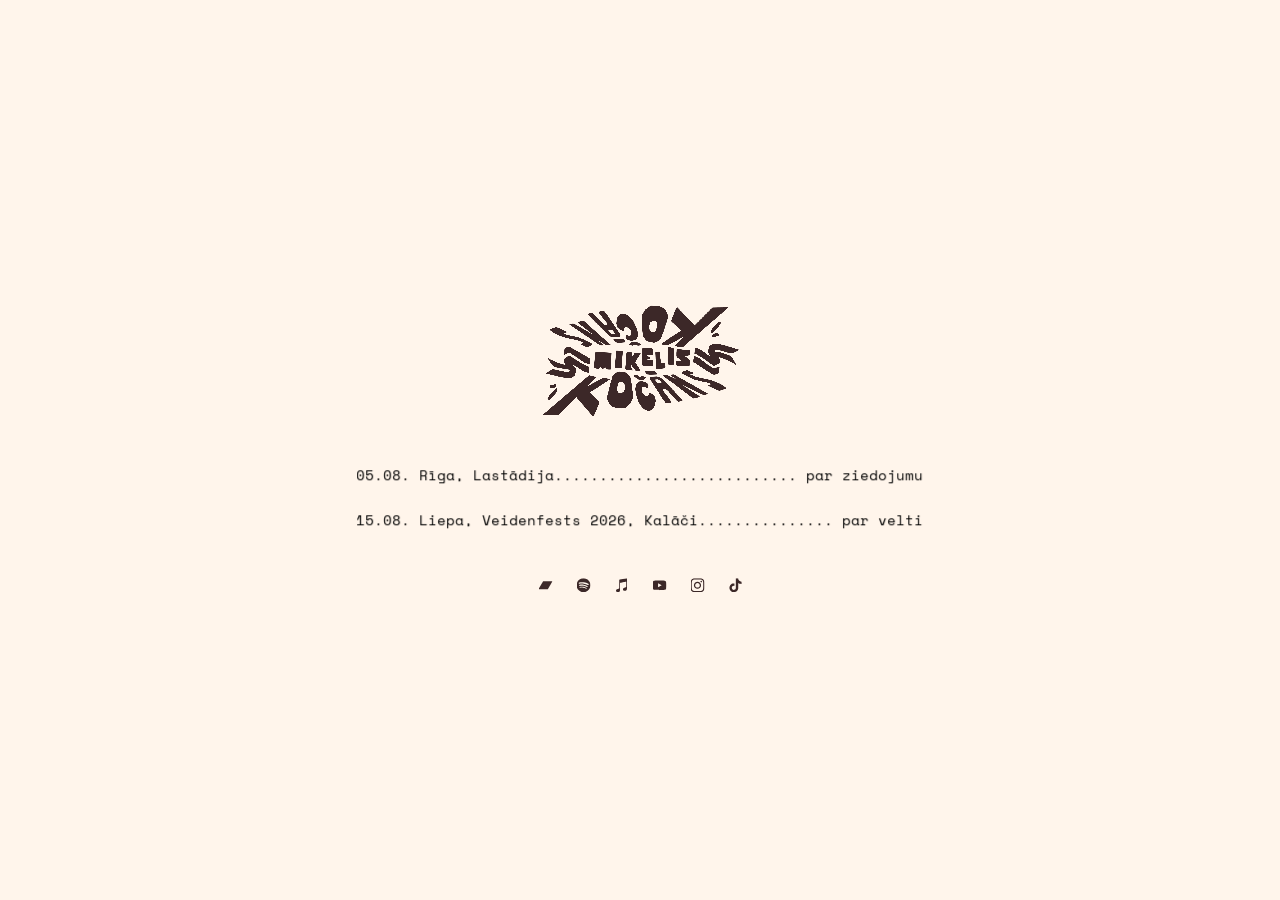
==== index.html @ 5e4b5418 "concert update" ====
<!DOCTYPE html>
<html lang="en">
<head>
    <meta charset="UTF-8">
    <meta name="viewport" content="width=device-width, initial-scale=1.0">
    <title>Kočāns Miķelis</title>
    <link rel="icon" type="image/x-icon" href="textures/kocans_light.ico">
    <link rel="icon" type="image/x-icon" href="textures/kocans_light.ico" media="(prefers-color-scheme: light)">
    <link rel="icon" type="image/x-icon" href="textures/kocans_dark.ico" media="(prefers-color-scheme: dark)">
    <script>
        const allowMainPage = new URLSearchParams(window.location.search).get('home') === '1';
        if (allowMainPage) {
            history.replaceState(null, '', window.location.pathname + window.location.hash);
        }
        if (!allowMainPage && window.location.hostname === 'portfolio.kocan.am' && (window.location.pathname === '/' || window.location.pathname === '/index.html')) {
            window.location.replace('/portfolio.html');
        }
    </script>
    <link rel="preconnect" href="https://fonts.googleapis.com">
    <link rel="preconnect" href="https://fonts.gstatic.com" crossorigin>
    <link href="https://fonts.googleapis.com/css2?family=Space+Mono:ital@1&display=swap" rel="stylesheet">
        <link rel="stylesheet" href="style.css">
</head>
<body>
    <div id="list">
        <a href="portfolio.html" aria-label="Open portfolio" title="uz dizaina portfolio">
            <img id="list-logo" src="textures/wall-art-title.webp" alt="Kocans logo" draggable="false">
        </a>
        <a class="list-line" data-alt="05.08. Rīga............ Lastādija">05.08. Rīga, Lastādija........................... par ziedojumu</a>
        <a class="list-line" data-alt="15.08. Liepa.... Veidenfests 2026">15.08. Liepa, Veidenfests 2026, Kalāči............... par velti</a>
        <div id="social-links">
            <a class="social-link" href="https://kocans.bandcamp.com/" aria-label="Bandcamp">
                <img src="textures/bandcamp.svg" alt="Bandcamp" draggable="false">
            </a>
            <a class="social-link" href="https://open.spotify.com/artist/3iikatk6TEi5SvlRjwpf7l?si=S2daZXyTS-GeTQkn2-Uy4g" aria-label="Spotify">
                <img src="textures/spotify.svg" alt="Spotify" draggable="false">
            </a>
            <a class="social-link" href="https://music.apple.com/us/artist/ko%C4%8D%C4%81ns-mi%C4%B7elis/1704089359" aria-label="Apple Music">
                <img src="textures/apple_music.svg" alt="Apple Music" draggable="false">
            </a>
            <a class="social-link" href="https://www.youtube.com/@ezissoniks" aria-label="YouTube">
                <img src="textures/youtube.svg" alt="YouTube" draggable="false">
            </a>
            <a class="social-link" href="https://www.instagram.com/ezissoniks/" aria-label="Instagram">
                <img src="textures/instagram.svg" alt="Instagram" draggable="false">
            </a>
            <a class="social-link" href="https://www.tiktok.com/@ezissoniks" aria-label="TikTok">
                <img src="textures/tiktok.svg" alt="TikTok" draggable="false">
            </a>
        </div>
    </div>
    <script>
        (() => {
            const FADE_MS = 450;
            const portfolioLink = document.querySelector('a[aria-label="Open portfolio"]');

            requestAnimationFrame(() => document.body.classList.add('loaded'));

            if (!portfolioLink) return;

            portfolioLink.addEventListener('click', event => {
                if (event.defaultPrevented || event.button !== 0) return;
                if (event.metaKey || event.ctrlKey || event.shiftKey || event.altKey) return;

                event.preventDefault();
                const targetHref = portfolioLink.getAttribute('href');
                if (!targetHref) return;

                document.body.classList.remove('loaded');
                setTimeout(() => {
                    window.location.href = targetHref;
                }, FADE_MS);
            });
        })();
    </script>
</body>
</html>
---- style.css ----
* {
    margin: 0;
    padding: 0;
    box-sizing: border-box;
}

:root {
    --primary-color: #3C2828;
    --bg-color: #FFF5EB;
    --bg-transition: 0.45s ease-in-out;
    --ui-scale-transition: 0.2s ease;
    --font-family: 'Space Mono', 'Courier New', monospace;
}

body {
    width: 100vw;
    height: 100vh;
    background: var(--bg-color);
    overflow: hidden;
    overscroll-behavior: none;
    touch-action: none;
    font-family: var(--font-family);
    position: relative;
    opacity: 0;
    transition: opacity 0.8s ease, background-color var(--bg-transition);
    cursor: url("data:image/svg+xml,%3Csvg xmlns='http://www.w3.org/2000/svg' width='3' height='3'%3E%3Ccircle cx='1.5' cy='1.5' r='1.5' fill='%233C2828'/%3E%3C/svg%3E") 0 0, auto;
}

body.loaded {
    opacity: 1;
}

body::before {
    content: '';
    position: fixed;
    inset: 0;
    pointer-events: none;
    z-index: 10;
    transition: .5s ease, border-color var(--bg-transition), border-width var(--ui-scale-transition);
    border: 100px solid var(--bg-color);
}

canvas {
    display: block;
    width: 100%;
    height: 100%;
    touch-action: none;
    image-rendering: crisp-edges;
    image-rendering: pixelated;
}

#lang-toggle {
    position: fixed;
    top: 40px;
    left: 40px;
    z-index: 15;
    padding: 8px 10px;
    border: none;
    background: var(--bg-color);
    color: var(--primary-color);
    font: italic 14px var(--font-family);
    opacity: 0;
    pointer-events: none;
    cursor: inherit;
    font-weight: 700;
    transition: opacity 0.3s ease, transform 0.4s ease, top var(--ui-scale-transition), left var(--ui-scale-transition), padding var(--ui-scale-transition), font-size var(--ui-scale-transition);
}

#lang-toggle:hover {
    transform: translateY(-5px);
    cursor: url("data:image/svg+xml,%3Csvg xmlns='http://www.w3.org/2000/svg' width='6' height='6'%3E%3Ccircle cx='3' cy='3' r='3' fill='%233C2828'/%3E%3C/svg%3E") 3 3, pointer;
}

#lang-toggle.visible {
    opacity: 1;
    pointer-events: auto;
}

#hud {
    color: var(--primary-color);
    font-size: 14px;
    font-style: italic;
    font-family: var(--font-family);
}

#hud {
    background: var(--bg-color);
    position: fixed;
    top: 0;
    left: 0;
    width: 100%;
    max-width: calc(100vw - 40px);
    margin: 10px 20px 20px;
    padding: 20px;
    white-space: pre-wrap;
    text-align: left;
    z-index: 11;
    opacity: 1;
    transition: width var(--ui-scale-transition), max-width var(--ui-scale-transition), margin var(--ui-scale-transition), padding var(--ui-scale-transition), font-size var(--ui-scale-transition);
}

#hud[data-mode="artwork"] {
    background: transparent;
    width: 100%;
    max-width: none;
    margin: 0;
    padding: 40px;
    transition: padding var(--ui-scale-transition);
}

#hud[data-mode="artwork"] .hud-name {
    display: block;
    max-width: min(90vw, 20ch);
    font-size: 100px;
    line-height: 0.9;
    font-weight: 700;
    text-transform: lowercase;
    transition: max-width var(--ui-scale-transition), font-size var(--ui-scale-transition);
}

#hud[data-mode="artwork"] .hud-description {
    position: fixed;
    right: 40px;
    bottom: 40px;
    max-width: min(50vw, 560px);
    line-height: 1.4;
    text-align: right;
    transition: right var(--ui-scale-transition), bottom var(--ui-scale-transition), max-width var(--ui-scale-transition), font-size var(--ui-scale-transition);
}

#hud .hud-window {
    position: fixed;
    top: 50%;
    left: 50%;
    transform: translate(-50%, -50%);
    width: min(820px, calc(100vw - 80px));
    max-height: calc(100vh - 120px);
    overflow: auto;
    padding: 28px;
    background: var(--bg-color);
    pointer-events: none;
    opacity: 1;
    transition: opacity 0.22s ease, width var(--ui-scale-transition), max-height var(--ui-scale-transition), padding var(--ui-scale-transition);
}

#hud .hud-window.is-closing {
    opacity: 0;
}

#hud .hud-window-text {
    font-size: 14px;
    line-height: 1.5;
    font-style: normal;
    white-space: pre-wrap;
    transition: font-size var(--ui-scale-transition);
}

#hud .hud-window-name {
    display: block;
    max-width: 100%;
    font-size: min(100px, 22vw);
    line-height: 0.9;
    font-weight: 700;
    font-style: italic;
    margin-bottom: 10px;
}

#hud.hidden {
    opacity: 0;
    transition: opacity 0.4s ease-in;
}

@keyframes hudBob {
    0%, 100% { transform: translateY(0); }
    50% { transform: translateY(6px); }
}

@keyframes hudFadeIn {
    from { opacity: 0; }
    to { opacity: 1; }
}

#hud[data-hint="1"]:not([data-details="1"]) {
    animation: hudFadeIn 0.4s ease-out forwards, hudBob 0.7s ease-in-out infinite;
    width: fit-content;
    max-width: fit-content;
    top: auto;
    bottom: 20px;
    transition: opacity 0.4s ease-out;
}

#hud[data-hint="1"]:not([data-details="1"]).hidden {
    opacity: 0;
    animation: hudBob 0.7s ease-in-out infinite;
}


/* Mobile responsive */
@media (max-width: 600px) {
    body::before {
        border: 50px solid var(--bg-color);
    }

    #lang-toggle {
        top: 20px;
        left: 20px;
    }

    #hud[data-mode="artwork"] {
        padding: 20px;
    }

    #hud[data-mode="artwork"] .hud-name {
        font-size: 56px;
        max-width: calc(100vw - 40px);
    }

    #hud[data-mode="artwork"] .hud-description {
        right: 20px;
        bottom: 20px;
        max-width: calc(100vw - 40px);
        font-size: 14px;
    }

    #hud .hud-window {
        width: calc(100vw - 24px);
        max-height: calc(100vh - 24px);
        padding: 20px;
    }

    #hud .hud-window-text {
        font-size: 14px;
    }

    #list {
        top: 50%;
        transform: translate(-50%, -50%) scale(1.05);
        transform-origin: center;
        max-height: calc(100vh - 40px);
        overflow-y: auto;
        scrollbar-width: none;
    }

    #list::-webkit-scrollbar {
        display: none;
    }

    #list .list-line[data-alt] {
        font-size: 0;
    }

    #list .list-line[data-alt]::before {
        content: attr(data-alt);
        font-size: 14px;
    }

    #list a.list-line[href]:hover::before {
        text-decoration: underline;
    }
}

/* List styles */

#list {
    position: fixed;
    top: 50%;
    left: 50%;
    transform: translate(-50%, -50%);
    display: flex;
    flex-direction: column;
    align-items: center;
    max-width: calc(100vw - 40px);
    padding: 20px;
    z-index: 11;
    font-size: 14px;
    transition: top var(--ui-scale-transition), max-width var(--ui-scale-transition), max-height var(--ui-scale-transition), padding var(--ui-scale-transition), font-size var(--ui-scale-transition);
}

#list-logo {
    width: 200px;
    height: auto;
    margin-bottom: 16px;
    image-rendering: pixelated;
    -webkit-user-drag: none;
    user-select: none;
    transition: width var(--ui-scale-transition), margin-bottom var(--ui-scale-transition);
}

#game-logo {
    position: fixed;
    bottom: 40px;
    right: 40px;
    width: 170px;
    height: auto;
    image-rendering: pixelated;
    -webkit-user-drag: none;
    user-select: none;
    pointer-events: none;
    opacity: 0;
    transition: opacity 0.5s ease, transform 0.4s ease, right var(--ui-scale-transition), bottom var(--ui-scale-transition), width var(--ui-scale-transition);
    z-index: 14;
}

#game-logo.visible {
    opacity: 1;
    pointer-events: auto;
}

#list a[aria-label="Open portfolio"] {
    display: inline-block;
    transition: transform 0.4s ease;
}

#list a[aria-label="Open portfolio"]:hover,
#game-logo:hover {
    transform: translateY(-5px);
    cursor: url("data:image/svg+xml,%3Csvg xmlns='http://www.w3.org/2000/svg' width='6' height='6'%3E%3Ccircle cx='3' cy='3' r='3' fill='%233C2828'/%3E%3C/svg%3E") 3 3, pointer;
}

#intro-text-window {
    position: fixed;
    inset: 0;
    z-index: 9;
    display: flex;
    align-items: center;
    justify-content: center;
    text-align: center;
    pointer-events: none;
    background: var(--bg-color);
    opacity: 0;
    visibility: hidden;
    transition: opacity 0.45s ease;
}

#intro-text-window.active {
    visibility: visible;
}

#intro-text-window.active.is-visible {
    opacity: 1;
}

#intro-text-window-label {
    color: var(--primary-color);
    font-family: var(--font-family);
    font-size: 192px;
    font-weight: 700;
    line-height: 0.9;
    max-width: calc(100vw - 240px);
    white-space: pre-wrap;
    opacity: 0;
}

#intro-text-window-label.is-animating {
    animation: introTextWindowFade 5s ease-in-out both;
}

@keyframes introTextWindowFade {
    0% { opacity: 0; }
    15% { opacity: 1; }
    85% { opacity: 1; }
    100% { opacity: 0; }
}

#idle-arrows {
    position: fixed;
    inset: 0;
    pointer-events: none;
    z-index: 13;
    display: none;
}

#idle-arrows.intro-sync-fade {
    animation: idleArrowsIntroFade 5s ease-in-out both;
}

@media (pointer: coarse) and (hover: none) {
    #idle-arrows {
        display: block;
    }
}

#idle-arrows .idle-arrow {
    position: fixed;
    display: flex;
    align-items: center;
    justify-content: center;
    color: var(--primary-color);
    font-family: var(--font-family);
    font-size: 100px;
    font-weight: 700;
    line-height: 1;
    width: 1em;
    height: 1em;
    transform-origin: center;
    opacity: 0;
    transition: opacity 0.22s ease;
}

#idle-arrows.visible .idle-arrow {
    opacity: 1;
}

#idle-arrows .idle-arrow.top {
    top: 10px;
    left: 50%;
    transform: translateX(-50%);
    animation: idleArrowTop 1s ease-in-out infinite;
}

#idle-arrows .idle-arrow.right {
    top: 50%;
    right: 10px;
    transform: translateY(-50%) rotate(90deg);
    animation: idleArrowRight 1s ease-in-out infinite;
}

#idle-arrows .idle-arrow.bottom {
    bottom: 10px;
    left: 50%;
    transform: translateX(-50%) rotate(180deg);
    animation: idleArrowBottom 1s ease-in-out infinite;
}

#idle-arrows .idle-arrow.left {
    top: 50%;
    left: 10px;
    transform: translateY(-50%) rotate(-90deg);
    animation: idleArrowLeft 1s ease-in-out infinite;
}

#click-prompt {
    position: fixed;
    inset: 0;
    pointer-events: none;
    z-index: 13;
    opacity: 0;
    transition: opacity 0.35s ease;
}

#click-prompt .click-arrow {
    position: fixed;
    display: flex;
    align-items: center;
    justify-content: center;
    color: var(--primary-color);
    font-family: var(--font-family);
    font-size: 100px;
    font-weight: 700;
    line-height: 1;
    width: 1em;
    height: 1em;
    transform-origin: center;
    opacity: 0;
    transition: opacity 0.22s ease;
}

#click-prompt.visible .click-arrow {
    opacity: 1;
}

#click-prompt.visible {
    opacity: 1;
}

#click-prompt .click-arrow.top {
    top: 10px;
    left: 50%;
    transform: translateX(-50%) rotate(180deg);
    animation: clickArrowTop 1s ease-in-out infinite;
}

#click-prompt .click-arrow.right {
    top: 50%;
    right: 10px;
    transform: translateY(-50%) rotate(-90deg);
    animation: clickArrowRight 1s ease-in-out infinite;
}

#click-prompt .click-arrow.bottom {
    bottom: 10px;
    left: 50%;
    transform: translateX(-50%);
    animation: clickArrowBottom 1s ease-in-out infinite;
}

#click-prompt .click-arrow.left {
    top: 50%;
    left: 10px;
    transform: translateY(-50%) rotate(90deg);
    animation: clickArrowLeft 1s ease-in-out infinite;
}

@keyframes clickArrowTop {
    0%, 100% { transform: translateX(-50%) rotate(180deg) translateY(0); }
    50% { transform: translateX(-50%) rotate(180deg) translateY(10px); }
}

@keyframes clickArrowRight {
    0%, 100% { transform: translateY(-50%) rotate(-90deg) translateY(0); }
    50% { transform: translateY(-50%) rotate(-90deg) translateY(10px); }
}

@keyframes clickArrowBottom {
    0%, 100% { transform: translateX(-50%) translateY(0); }
    50% { transform: translateX(-50%) translateY(-10px); }
}

@keyframes clickArrowLeft {
    0%, 100% { transform: translateY(-50%) rotate(90deg) translateY(0); }
    50% { transform: translateY(-50%) rotate(90deg) translateY(10px); }
}

@keyframes idleArrowTop {
    0%, 100% { transform: translateX(-50%) translateY(0); }
    50% { transform: translateX(-50%) translateY(-10px); }
}

@keyframes idleArrowRight {
    0%, 100% { transform: translateY(-50%) rotate(90deg) translateY(0); }
    50% { transform: translateY(-50%) rotate(90deg) translateY(-10px); }
}

@keyframes idleArrowBottom {
    0%, 100% { transform: translateX(-50%) rotate(180deg) translateY(0); }
    50% { transform: translateX(-50%) rotate(180deg) translateY(-10px); }
}

@keyframes idleArrowLeft {
    0%, 100% { transform: translateY(-50%) rotate(-90deg) translateY(0); }
    50% { transform: translateY(-50%) rotate(-90deg) translateY(-10px); }
}

@keyframes idleArrowsIntroFade {
    0% { opacity: 0; }
    15% { opacity: 1; }
    85% { opacity: 1; }
    100% { opacity: 0; }
}

#list .list-line {
    display: block;
    align-self: stretch;
    margin-top: 24px;
    white-space: nowrap;
    transform: translateY(0);
    transition: transform 0.4s ease, margin-top var(--ui-scale-transition);
    will-change: transform;
    cursor: inherit;
    color: inherit;
    text-decoration: none;
}

#list a.list-line:not([href]) {
    cursor: inherit;
}

#list a.list-line[href] {
    cursor: url("data:image/svg+xml,%3Csvg xmlns='http://www.w3.org/2000/svg' width='6' height='6'%3E%3Ccircle cx='3' cy='3' r='3' fill='%233C2828'/%3E%3C/svg%3E") 3 3, pointer;
}

#list a.list-line[href]:hover {
    transform: translateY(-5px);
    text-decoration: underline;
}

#social-links {
    display: flex;
    flex-wrap: wrap;
    justify-content: center;
    gap: 12px 18px;
    margin-top: 40px;
    transition: gap var(--ui-scale-transition), margin-top var(--ui-scale-transition);
}

.social-link {
    display: inline-flex;
    align-items: center;
    justify-content: center;
    min-width: 20px;
    min-height: 30px;
    color: var(--primary-color);
    text-decoration: none;
    transition: transform 0.4s ease, min-width var(--ui-scale-transition), min-height var(--ui-scale-transition);
}

.social-link img {
    width: 14px;
    height: 14px;
    display: block;
    transition: width var(--ui-scale-transition), height var(--ui-scale-transition);
}

.social-link:hover {
    transform: translateY(-5px);
    cursor: url("data:image/svg+xml,%3Csvg xmlns='http://www.w3.org/2000/svg' width='6' height='6'%3E%3Ccircle cx='3' cy='3' r='3' fill='%233C2828'/%3E%3C/svg%3E") 3 3, pointer;
}

@media (max-width: 980px) and (orientation: portrait) {
    #click-prompt .click-arrow {
        font-size: 60px;
    }

    #intro-text-window-label {
        font-size: clamp(44px, 12vw, 96px);
        max-width: calc(100vw - 96px);
        line-height: 0.95;
    }

    #idle-arrows .idle-arrow {
        font-size: 60px;
    }

    body::before {
        border: 30px solid var(--bg-color);
    }

    #lang-toggle {
        top: 12px;
        left: 12px;
        padding: 5px 6px;
        font-size: 9px;
    }

    #hud {
        font-size: 10px;
        max-width: calc(100vw - 24px);
        margin: 6px 12px 12px;
        padding: 12px;
    }

    #hud[data-mode="artwork"] {
        padding: 12px;
    }

    #hud[data-mode="artwork"] .hud-name {
        font-size: 40px;
        max-width: calc(100vw - 24px);
    }

    #hud[data-mode="artwork"] .hud-description {
        right: 12px;
        bottom: 12px;
        max-width: calc(100vw - 24px);
        font-size: 10px;
    }

    #hud .hud-window {
        width: calc((100vw - 14px) * 0.7);
        max-height: calc(100vh - 14px);
        padding: 12px;
    }

    #hud .hud-window-text {
        font-size: 10px;
    }

    #hud .hud-window-name {
        font-size: min(38px, 20vw);
        margin-bottom: 6px;
    }

    #list {
        top: 50%;
        transform: translate(-50%, -50%) scale(1.05);
        transform-origin: center;
        max-width: calc(100vw - 24px);
        max-height: calc(100vh - 24px);
        padding: 12px;
        font-size: 10px;
    }

    #list .list-line[data-alt]::before {
        font-size: 10px;
    }

    #list-logo {
        width: 120px;
        margin-bottom: 10px;
    }

    #list .list-line {
        margin-top: 14px;
    }

    #game-logo {
        right: 24px;
        bottom: 24px;
        width: 102px;
    }

    #social-links {
        gap: 7px 11px;
        margin-top: 24px;
    }

    .social-link {
        min-width: 12px;
        min-height: 18px;
    }

    .social-link img {
        width: 8px;
        height: 8px;
    }
}

@media (orientation: landscape) and (pointer: coarse) and (max-height: 600px) {
    #click-prompt .click-arrow {
        font-size: 60px;
    }

    #intro-text-window-label {
        font-size: clamp(38px, 7vw, 84px);
        max-width: calc(100vw - 140px);
        line-height: 0.95;
    }

    #idle-arrows .idle-arrow {
        font-size: 60px;
    }

    body::before {
        border: 30px solid var(--bg-color);
    }

    #lang-toggle {
        top: 12px;
        left: 12px;
        padding: 5px 6px;
        font-size: 9px;
    }

    #hud {
        font-size: 10px;
        max-width: calc(100vw - 24px);
        margin: 6px 12px 12px;
        padding: 12px;
    }

    #hud[data-mode="artwork"] {
        padding: 12px;
    }

    #hud[data-mode="artwork"] .hud-name {
        font-size: 40px;
        max-width: min(75vw, 20ch);
    }

    #hud[data-mode="artwork"] .hud-description {
        right: 12px;
        bottom: 12px;
        max-width: min(45vw, 336px);
        font-size: 10px;
    }

    #hud .hud-window {
        width: min(492px, calc(100vw - 14px));
        max-height: calc(100vh - 14px);
        padding: 12px;
    }

    #hud .hud-window-text {
        font-size: 9px;
    }

    #hud .hud-window-name {
        font-size: min(38px, 16vw);
        margin-bottom: 6px;
    }

    #game-logo {
        right: 24px;
        bottom: 24px;
        width: 102px;
    }

    #social-links {
        gap: 7px 11px;
        margin-top: 24px;
    }

    .social-link {
        min-width: 12px;
        min-height: 18px;
    }

    .social-link img {
        width: 8px;
        height: 8px;
    }
}
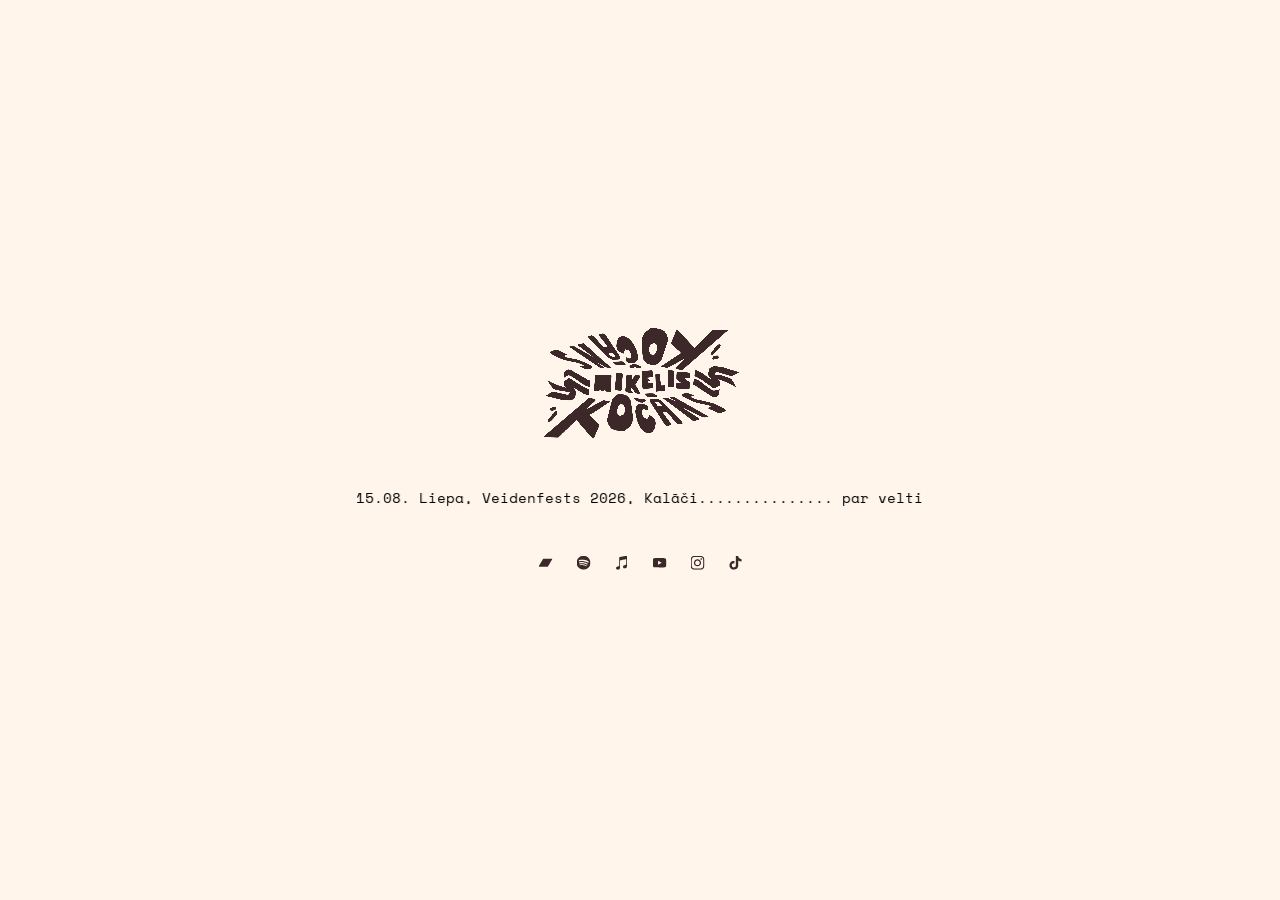
==== commit 3f50d4d7: "portfolio update" ====
--- a/index.html
+++ b/index.html
@@ -26,7 +26,6 @@
         <a href="portfolio.html" aria-label="Open portfolio" title="uz dizaina portfolio">
             <img id="list-logo" src="textures/wall-art-title.webp" alt="Kocans logo" draggable="false">
         </a>
-        <a class="list-line" data-alt="05.08. Rīga............ Lastādija">05.08. Rīga, Lastādija........................... par ziedojumu</a>
         <a class="list-line" data-alt="15.08. Liepa.... Veidenfests 2026">15.08. Liepa, Veidenfests 2026, Kalāči............... par velti</a>
         <div id="social-links">
             <a class="social-link" href="https://kocans.bandcamp.com/" aria-label="Bandcamp">
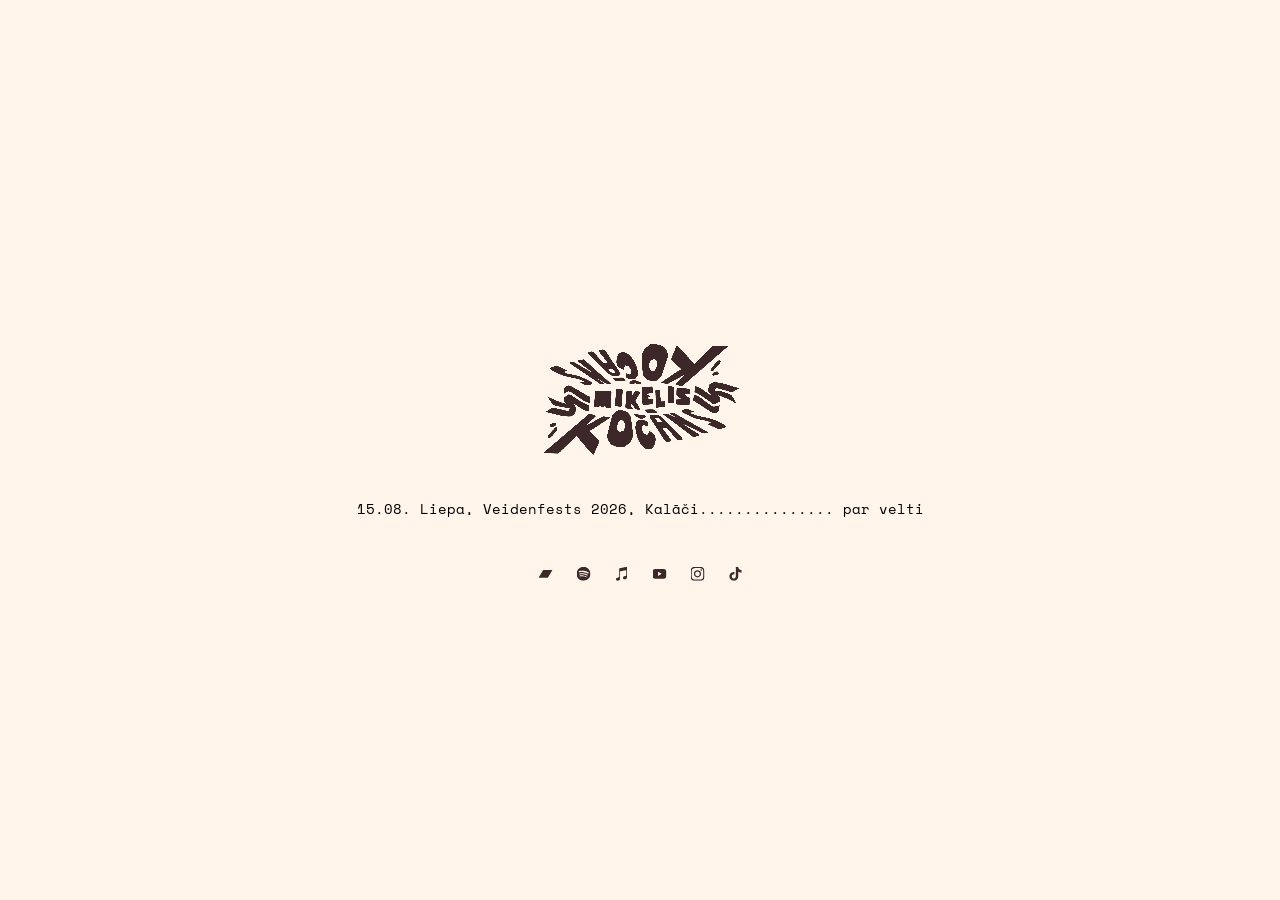
==== commit 5ed87b8d: "portfolio revisions" ====
--- a/index.html
+++ b/index.html
@@ -23,7 +23,8 @@
 </head>
 <body>
     <div id="list">
-        <a href="portfolio.html" aria-label="Open portfolio" title="uz dizaina portfolio">
+        <a href="portfolio.html" aria-label="Open portfolio">
+            <p id="page-indicator-index" class="page-indicator">uz dizaina portfolio</p>
             <img id="list-logo" src="textures/wall-art-title.webp" alt="Kocans logo" draggable="false">
         </a>
         <a class="list-line" data-alt="15.08. Liepa.... Veidenfests 2026">15.08. Liepa, Veidenfests 2026, Kalāči............... par velti</a>
--- a/style.css
+++ b/style.css
@@ -30,6 +30,42 @@
     opacity: 1;
 }
 
+#click-cursor-label {
+    position: fixed;
+    top: 0;
+    left: 0;
+    pointer-events: none;
+    z-index: 40;
+    opacity: 0;
+    color: var(--primary-color);
+    font-family: var(--font-family);
+    font-size: 14px;
+    font-style: italic;
+    text-transform: lowercase;
+    white-space: nowrap;
+    transform: translate(calc(var(--click-label-x, -100px) + 18px), calc(var(--click-label-y, -100px) - 8px));
+    transition: opacity 0.18s ease;
+}
+
+#click-cursor-label::before {
+    content: '';
+    margin-right: 8px;
+}
+
+#click-cursor-label::after {
+    content: '';
+    margin-left: 8px;
+}
+
+body.click-hint-cursor #click-cursor-label {
+    opacity: 1;
+}
+
+@keyframes clickLabelBob {
+    0%, 100% { transform: translate(-50%, calc(-100% - 14px)) translateY(0); }
+    50% { transform: translate(-50%, calc(-100% - 14px)) translateY(-6px); }
+}
+
 body::before {
     content: '';
     position: fixed;
@@ -138,7 +174,7 @@
     overflow: auto;
     padding: 28px;
     background: var(--bg-color);
-    pointer-events: none;
+    pointer-events: auto;
     opacity: 1;
     transition: opacity 0.22s ease, width var(--ui-scale-transition), max-height var(--ui-scale-transition), padding var(--ui-scale-transition);
 }
@@ -286,10 +322,41 @@
     transition: width var(--ui-scale-transition), margin-bottom var(--ui-scale-transition);
 }
 
+.page-indicator {
+    color: var(--primary-color);
+    font-family: var(--font-family);
+    font-size: 14px;
+    font-style: italic;
+    text-transform: lowercase;
+    letter-spacing: 0.02em;
+    line-height: 1.35;
+    text-align: center;
+    opacity: 0;
+    transition: opacity 0.4s ease;
+}
+
+#page-indicator-index {
+    margin-bottom: 8px;
+}
+
+#game-logo-wrap {
+    position: fixed;
+    right: 40px;
+    bottom: 40px;
+    display: flex;
+    flex-direction: column;
+    align-items: center;
+    gap: 6px;
+    z-index: 14;
+    transition: transform 0.4s ease;
+}
+
+#page-indicator-game {
+    pointer-events: none;
+}
+
 #game-logo {
-    position: fixed;
-    bottom: 40px;
-    right: 40px;
+    position: static;
     width: 170px;
     height: auto;
     image-rendering: pixelated;
@@ -297,8 +364,7 @@
     user-select: none;
     pointer-events: none;
     opacity: 0;
-    transition: opacity 0.5s ease, transform 0.4s ease, right var(--ui-scale-transition), bottom var(--ui-scale-transition), width var(--ui-scale-transition);
-    z-index: 14;
+    transition: opacity 0.5s ease, transform 0.4s ease, width var(--ui-scale-transition);
 }
 
 #game-logo.visible {
@@ -306,15 +372,34 @@
     pointer-events: auto;
 }
 
+#page-indicator-game.visible {
+    opacity: 0;
+}
+
 #list a[aria-label="Open portfolio"] {
-    display: inline-block;
+    display: inline-flex;
+    flex-direction: column;
+    align-items: center;
+    text-decoration: none;
     transition: transform 0.4s ease;
 }
 
 #list a[aria-label="Open portfolio"]:hover,
-#game-logo:hover {
+#list a[aria-label="Open portfolio"]:focus-visible,
+#game-logo-wrap:hover,
+#game-logo-wrap:focus-within {
     transform: translateY(-5px);
     cursor: url("data:image/svg+xml,%3Csvg xmlns='http://www.w3.org/2000/svg' width='6' height='6'%3E%3Ccircle cx='3' cy='3' r='3' fill='%233C2828'/%3E%3C/svg%3E") 3 3, pointer;
+}
+
+#list a[aria-label="Open portfolio"]:hover #page-indicator-index,
+#list a[aria-label="Open portfolio"]:focus-visible #page-indicator-index {
+    opacity: 1;
+}
+
+#game-logo-wrap:hover #page-indicator-game.visible,
+#game-logo-wrap:focus-within #page-indicator-game.visible {
+    opacity: 1;
 }
 
 #intro-text-window {
@@ -340,48 +425,38 @@
     opacity: 1;
 }
 
-#intro-text-window-label {
+#intro-controls {
+    display: flex;
+    flex-direction: column;
+    align-items: center;
+    gap: 20px;
     color: var(--primary-color);
+    opacity: 0;
+}
+
+#intro-controls.is-animating {
+    animation: introTextWindowFade var(--intro-step-duration, 5s) ease-in-out both;
+}
+
+#intro-controls-hint {
     font-family: var(--font-family);
-    font-size: 192px;
-    font-weight: 700;
-    line-height: 0.9;
-    max-width: calc(100vw - 240px);
-    white-space: pre-wrap;
-    opacity: 0;
-}
-
-#intro-text-window-label.is-animating {
-    animation: introTextWindowFade 5s ease-in-out both;
-}
-
-@keyframes introTextWindowFade {
-    0% { opacity: 0; }
-    15% { opacity: 1; }
-    85% { opacity: 1; }
-    100% { opacity: 0; }
-}
-
-#idle-arrows {
-    position: fixed;
-    inset: 0;
-    pointer-events: none;
-    z-index: 13;
-    display: none;
-}
-
-#idle-arrows.intro-sync-fade {
-    animation: idleArrowsIntroFade 5s ease-in-out both;
-}
-
-@media (pointer: coarse) and (hover: none) {
-    #idle-arrows {
-        display: block;
-    }
-}
-
-#idle-arrows .idle-arrow {
-    position: fixed;
+    font-size: 14px;
+    line-height: 1.4;
+    text-align: center;
+    text-transform: lowercase;
+    max-width: calc(100vw - 160px);
+    order: 2;
+}
+
+#intro-controls-arrows {
+    position: relative;
+    width: 320px;
+    height: 240px;
+    order: 1;
+}
+
+#intro-controls .intro-control-arrow {
+    position: absolute;
     display: flex;
     align-items: center;
     justify-content: center;
@@ -393,52 +468,158 @@
     width: 1em;
     height: 1em;
     transform-origin: center;
-    opacity: 0;
-    transition: opacity 0.22s ease;
-}
-
-#idle-arrows.visible .idle-arrow {
-    opacity: 1;
-}
-
-#idle-arrows .idle-arrow.top {
-    top: 10px;
+}
+
+#intro-controls .intro-control-arrow.top {
+    top: 0;
     left: 50%;
     transform: translateX(-50%);
-    animation: idleArrowTop 1s ease-in-out infinite;
-}
-
-#idle-arrows .idle-arrow.right {
+    animation: introControlArrowTop 1s ease-in-out infinite;
+}
+
+#intro-controls .intro-control-arrow.right {
+    top: 72%;
+    right: 6%;
+    transform: translateY(-50%) rotate(90deg);
+    animation: introControlArrowRight 1s ease-in-out infinite;
+}
+
+#intro-controls .intro-control-arrow.bottom {
+    top: 72%;
+    left: 50%;
+    transform: translate(-50%, -50%) rotate(180deg);
+    animation: introControlArrowBottom 1s ease-in-out infinite;
+}
+
+#intro-controls .intro-control-arrow.left {
+    top: 72%;
+    left: 6%;
+    transform: translateY(-50%) rotate(-90deg);
+    animation: introControlArrowLeft 1s ease-in-out infinite;
+}
+
+#intro-text-window[data-controls="mobile"] #intro-controls .intro-control-arrow {
+    opacity: 0;
+    animation: none;
+}
+
+#intro-text-window[data-controls="mobile"][data-step="turn"] #intro-controls .intro-control-arrow.left,
+#intro-text-window[data-controls="mobile"][data-step="turn"] #intro-controls .intro-control-arrow.right {
+    opacity: 1;
     top: 50%;
-    right: 10px;
-    transform: translateY(-50%) rotate(90deg);
-    animation: idleArrowRight 1s ease-in-out infinite;
-}
-
-#idle-arrows .idle-arrow.bottom {
-    bottom: 10px;
-    left: 50%;
-    transform: translateX(-50%) rotate(180deg);
-    animation: idleArrowBottom 1s ease-in-out infinite;
-}
-
-#idle-arrows .idle-arrow.left {
-    top: 50%;
-    left: 10px;
-    transform: translateY(-50%) rotate(-90deg);
-    animation: idleArrowLeft 1s ease-in-out infinite;
-}
-
-#click-prompt {
+}
+
+#intro-text-window[data-controls="mobile"][data-step="turn"] #intro-controls {
+    gap: 8px;
+}
+
+#intro-text-window[data-controls="mobile"][data-step="turn"] #intro-controls-arrows {
+    height: 120px;
+}
+
+#intro-text-window[data-controls="mobile"][data-step="turn"] #intro-controls .intro-control-arrow.left {
+    left: 18%;
+    right: auto;
+    transform: translate(0, -50%) rotate(-90deg);
+    animation: introMobileTurnLeft 1s ease-in-out infinite;
+}
+
+#intro-text-window[data-controls="mobile"][data-step="turn"] #intro-controls .intro-control-arrow.right {
+    right: 18%;
+    left: auto;
+    transform: translate(0, -50%) rotate(90deg);
+    animation: introMobileTurnRight 1s ease-in-out infinite;
+}
+
+#intro-text-window[data-controls="mobile"][data-step="pinch"] #intro-controls .intro-control-arrow.top,
+#intro-text-window[data-controls="mobile"][data-step="pinch"] #intro-controls .intro-control-arrow.bottom {
+    opacity: 1;
+}
+
+#intro-text-window[data-controls="mobile"][data-step="pinch"] #intro-controls .intro-control-arrow.top {
+    top: 16%;
+    right: 18%;
+    left: auto;
+    bottom: auto;
+    transform: translate(0, 0) rotate(45deg);
+    animation: introMobilePinchTop 1s ease-in-out infinite;
+}
+
+#intro-text-window[data-controls="mobile"][data-step="pinch"] #intro-controls .intro-control-arrow.bottom {
+    top: 70%;
+    left: 18%;
+    right: auto;
+    bottom: auto;
+    transform: translate(0, 0) rotate(-135deg);
+    animation: introMobilePinchBottom 1s ease-in-out infinite;
+}
+
+@keyframes introTextWindowFade {
+    0% { opacity: 0; }
+    15% { opacity: 1; }
+    85% { opacity: 1; }
+    100% { opacity: 0; }
+}
+
+@keyframes introControlArrowTop {
+    0%, 100% { transform: translateX(-50%) translateY(0); }
+    50% { transform: translateX(-50%) translateY(-10px); }
+}
+
+@keyframes introControlArrowRight {
+    0%, 100% { transform: translateY(-50%) rotate(90deg) translateY(0); }
+    50% { transform: translateY(-50%) rotate(90deg) translateY(-10px); }
+}
+
+@keyframes introControlArrowBottom {
+    0%, 100% { transform: translate(-50%, -50%) rotate(180deg) translateY(0); }
+    50% { transform: translate(-50%, -50%) rotate(180deg) translateY(-10px); }
+}
+
+@keyframes introControlArrowLeft {
+    0%, 100% { transform: translateY(-50%) rotate(-90deg) translateY(0); }
+    50% { transform: translateY(-50%) rotate(-90deg) translateY(-10px); }
+}
+
+@keyframes introMobileTurnLeft {
+    0%, 100% { transform: translate(0, -50%) rotate(-90deg); }
+    50% { transform: translate(-10px, -50%) rotate(-90deg); }
+}
+
+@keyframes introMobileTurnRight {
+    0%, 100% { transform: translate(0, -50%) rotate(90deg); }
+    50% { transform: translate(10px, -50%) rotate(90deg); }
+}
+
+@keyframes introMobilePinchTop {
+    0%, 100% { transform: translate(0, 0) rotate(45deg); }
+    50% { transform: translate(-10px, 10px) rotate(45deg); }
+}
+
+@keyframes introMobilePinchBottom {
+    0%, 100% { transform: translate(0, 0) rotate(-135deg); }
+    50% { transform: translate(10px, -10px) rotate(-135deg); }
+}
+
+#idle-arrows {
     position: fixed;
     inset: 0;
     pointer-events: none;
     z-index: 13;
-    opacity: 0;
-    transition: opacity 0.35s ease;
-}
-
-#click-prompt .click-arrow {
+    display: none;
+}
+
+#idle-arrows.intro-sync-fade {
+    animation: idleArrowsIntroFade 5s ease-in-out both;
+}
+
+@media (pointer: coarse) and (hover: none) {
+    #idle-arrows {
+        display: block;
+    }
+}
+
+#idle-arrows .idle-arrow {
     position: fixed;
     display: flex;
     align-items: center;
@@ -455,6 +636,64 @@
     transition: opacity 0.22s ease;
 }
 
+#idle-arrows.visible .idle-arrow {
+    opacity: 1;
+}
+
+#idle-arrows .idle-arrow.top {
+    top: 10px;
+    left: 50%;
+    transform: translateX(-50%);
+    animation: idleArrowTop 1s ease-in-out infinite;
+}
+
+#idle-arrows .idle-arrow.right {
+    top: 50%;
+    right: 10px;
+    transform: translateY(-50%) rotate(90deg);
+    animation: idleArrowRight 1s ease-in-out infinite;
+}
+
+#idle-arrows .idle-arrow.bottom {
+    bottom: 10px;
+    left: 50%;
+    transform: translateX(-50%) rotate(180deg);
+    animation: idleArrowBottom 1s ease-in-out infinite;
+}
+
+#idle-arrows .idle-arrow.left {
+    top: 50%;
+    left: 10px;
+    transform: translateY(-50%) rotate(-90deg);
+    animation: idleArrowLeft 1s ease-in-out infinite;
+}
+
+#click-prompt {
+    position: fixed;
+    inset: 0;
+    pointer-events: none;
+    z-index: 13;
+    opacity: 0;
+    transition: opacity 0.35s ease;
+}
+
+#click-prompt .click-arrow {
+    position: fixed;
+    display: flex;
+    align-items: center;
+    justify-content: center;
+    color: var(--primary-color);
+    font-family: var(--font-family);
+    font-size: 100px;
+    font-weight: 700;
+    line-height: 1;
+    width: 1em;
+    height: 1em;
+    transform-origin: center;
+    opacity: 0;
+    transition: opacity 0.22s ease;
+}
+
 #click-prompt.visible .click-arrow {
     opacity: 1;
 }
@@ -597,14 +836,42 @@
 }
 
 @media (max-width: 980px) and (orientation: portrait) {
+    #click-cursor-label::before,
+    #click-cursor-label::after {
+        content: '↓';
+    }
+
+    #click-prompt .click-arrow.left,
+    #click-prompt .click-arrow.right {
+        display: none;
+    }
+
     #click-prompt .click-arrow {
         font-size: 60px;
     }
 
-    #intro-text-window-label {
-        font-size: clamp(44px, 12vw, 96px);
-        max-width: calc(100vw - 96px);
-        line-height: 0.95;
+    #click-cursor-label {
+        top: 35%;
+        left: 50%;
+        transform: translate(-50%, calc(-100% - 14px));
+    }
+
+    body.click-hint-cursor #click-cursor-label {
+        animation: clickLabelBob 1s ease-in-out infinite;
+    }
+
+    #intro-controls-hint {
+        font-size: 12px;
+        max-width: calc(100vw - 48px);
+    }
+
+    #intro-controls-arrows {
+        width: 240px;
+        height: 190px;
+    }
+
+    #intro-controls .intro-control-arrow {
+        font-size: 60px;
     }
 
     #idle-arrows .idle-arrow {
@@ -642,7 +909,7 @@
         right: 12px;
         bottom: 12px;
         max-width: calc(100vw - 24px);
-        font-size: 10px;
+        font-size: 12px;
     }
 
     #hud .hud-window {
@@ -652,7 +919,7 @@
     }
 
     #hud .hud-window-text {
-        font-size: 10px;
+        font-size: 12px;
     }
 
     #hud .hud-window-name {
@@ -667,11 +934,11 @@
         max-width: calc(100vw - 24px);
         max-height: calc(100vh - 24px);
         padding: 12px;
-        font-size: 10px;
+        font-size: 12px;
     }
 
     #list .list-line[data-alt]::before {
-        font-size: 10px;
+        font-size: 12px;
     }
 
     #list-logo {
@@ -679,13 +946,25 @@
         margin-bottom: 10px;
     }
 
+    #page-indicator-index {
+        margin-bottom: 6px;
+    }
+
     #list .list-line {
         margin-top: 14px;
     }
 
-    #game-logo {
+    #game-logo-wrap {
         right: 24px;
         bottom: 24px;
+        gap: 4px;
+    }
+
+    #page-indicator-game {
+        font-size: 12px;
+    }
+
+    #game-logo {
         width: 102px;
     }
 
@@ -706,14 +985,42 @@
 }
 
 @media (orientation: landscape) and (pointer: coarse) and (max-height: 600px) {
+    #click-cursor-label::before,
+    #click-cursor-label::after {
+        content: '↓';
+    }
+
+    #click-prompt .click-arrow.left,
+    #click-prompt .click-arrow.right {
+        display: none;
+    }
+
     #click-prompt .click-arrow {
         font-size: 60px;
     }
 
-    #intro-text-window-label {
-        font-size: clamp(38px, 7vw, 84px);
-        max-width: calc(100vw - 140px);
-        line-height: 0.95;
+    #click-cursor-label {
+        top: 35%;
+        left: 50%;
+        transform: translate(-50%, calc(-100% - 14px));
+    }
+
+    body.click-hint-cursor #click-cursor-label {
+        animation: clickLabelBob 1s ease-in-out infinite;
+    }
+
+    #intro-controls-hint {
+        font-size: 12px;
+        max-width: calc(100vw - 80px);
+    }
+
+    #intro-controls-arrows {
+        width: 220px;
+        height: 170px;
+    }
+
+    #intro-controls .intro-control-arrow {
+        font-size: 60px;
     }
 
     #idle-arrows .idle-arrow {
@@ -751,7 +1058,7 @@
         right: 12px;
         bottom: 12px;
         max-width: min(45vw, 336px);
-        font-size: 10px;
+        font-size: 12px;
     }
 
     #hud .hud-window {
@@ -761,7 +1068,7 @@
     }
 
     #hud .hud-window-text {
-        font-size: 9px;
+        font-size: 12px;
     }
 
     #hud .hud-window-name {
@@ -770,9 +1077,17 @@
     }
 
     #game-logo {
+        width: 102px;
+    }
+
+    #game-logo-wrap {
         right: 24px;
         bottom: 24px;
-        width: 102px;
+        gap: 4px;
+    }
+
+    #page-indicator-game {
+        font-size: 12px;
     }
 
     #social-links {
@@ -789,4 +1104,22 @@
         width: 8px;
         height: 8px;
     }
+}
+
+#hud .hud-social-links {
+    display: flex;
+    flex-wrap: wrap;
+    justify-content: flex-start;
+    gap: 10px 14px;
+    margin-top: 20px;
+}
+
+#hud .hud-social-links .social-link {
+    min-width: 24px;
+    min-height: 24px;
+}
+
+#hud .hud-social-links .social-link img {
+    width: 16px;
+    height: 16px;
 }
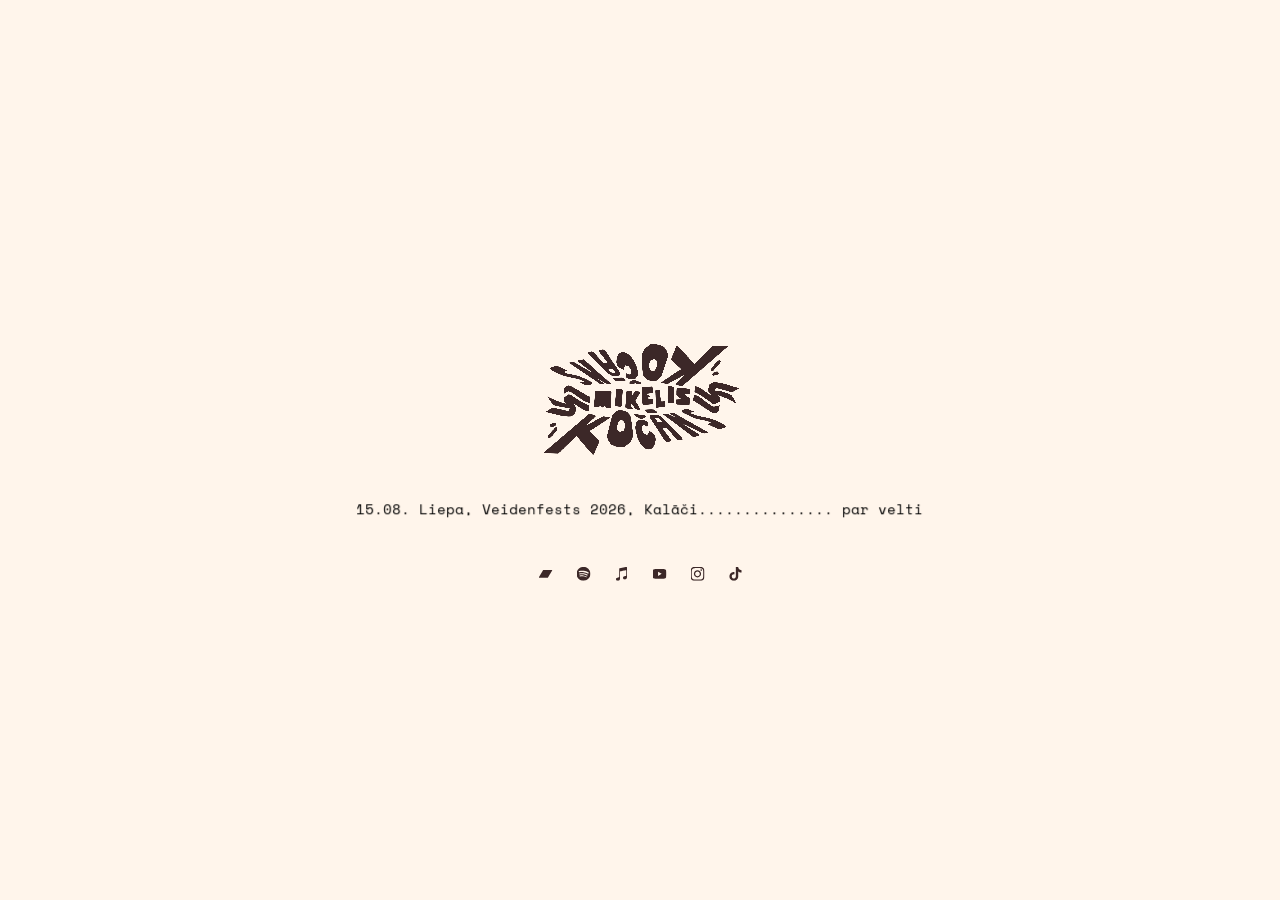
==== commit fca2bfc7: "portfolio hotfix" ====
--- a/index.html
+++ b/index.html
@@ -51,7 +51,7 @@
     </div>
     <script>
         (() => {
-            const FADE_MS = 450;
+            const FADE_MS = 180;
             const portfolioLink = document.querySelector('a[aria-label="Open portfolio"]');
 
             requestAnimationFrame(() => document.body.classList.add('loaded'));
--- a/style.css
+++ b/style.css
@@ -12,9 +12,15 @@
     --font-family: 'Space Mono', 'Courier New', monospace;
 }
 
+html {
+    width: 100%;
+    height: 100%;
+    background: var(--bg-color);
+}
+
 body {
     width: 100vw;
-    height: 100vh;
+    height: var(--app-height, 100vh);
     background: var(--bg-color);
     overflow: hidden;
     overscroll-behavior: none;
@@ -22,7 +28,7 @@
     font-family: var(--font-family);
     position: relative;
     opacity: 0;
-    transition: opacity 0.8s ease, background-color var(--bg-transition);
+    transition: opacity 0.25s ease, background-color var(--bg-transition);
     cursor: url("data:image/svg+xml,%3Csvg xmlns='http://www.w3.org/2000/svg' width='3' height='3'%3E%3Ccircle cx='1.5' cy='1.5' r='1.5' fill='%233C2828'/%3E%3C/svg%3E") 0 0, auto;
 }
 
@@ -44,7 +50,7 @@
     text-transform: lowercase;
     white-space: nowrap;
     transform: translate(calc(var(--click-label-x, -100px) + 18px), calc(var(--click-label-y, -100px) - 8px));
-    transition: opacity 0.18s ease;
+    transition: opacity 0.35s ease;
 }
 
 #click-cursor-label::before {
@@ -59,6 +65,10 @@
 
 body.click-hint-cursor #click-cursor-label {
     opacity: 1;
+}
+
+body.click-hint-fading #click-cursor-label {
+    opacity: 0;
 }
 
 @keyframes clickLabelBob {
@@ -266,6 +276,24 @@
 
     #hud .hud-window-text {
         font-size: 14px;
+    }
+
+    #hud .hud-window,
+    #hud .hud-window-text,
+    #hud .hud-window-name {
+        user-select: none;
+        -webkit-user-select: none;
+        -webkit-touch-callout: none;
+    }
+
+    #hud .hud-window-text,
+    #hud .hud-window-name {
+        pointer-events: none;
+    }
+
+    #hud .hud-window .hud-social-links,
+    #hud .hud-window .hud-social-links * {
+        pointer-events: auto;
     }
 
     #list {
@@ -702,6 +730,10 @@
     opacity: 1;
 }
 
+#click-prompt.fading-out {
+    opacity: 0;
+}
+
 #click-prompt .click-arrow.top {
     top: 10px;
     left: 50%;
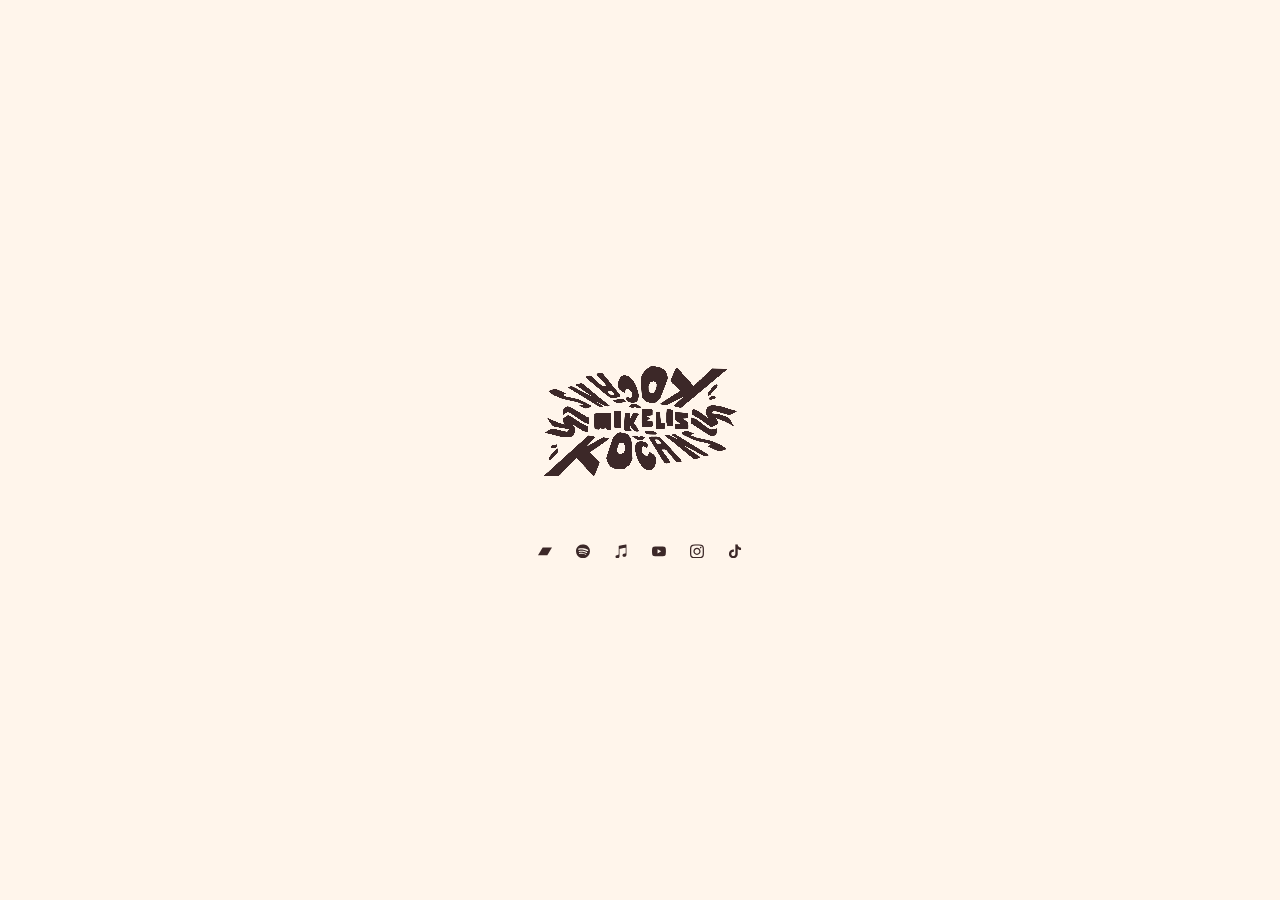
==== commit ced46d59: "hotfix" ====
--- a/index.html
+++ b/index.html
@@ -27,7 +27,7 @@
             <p id="page-indicator-index" class="page-indicator">uz dizaina portfolio</p>
             <img id="list-logo" src="textures/wall-art-title.webp" alt="Kocans logo" draggable="false">
         </a>
-        <a class="list-line" data-alt="15.08. Liepa.... Veidenfests 2026">15.08. Liepa, Veidenfests 2026, Kalāči............... par velti</a>
+        <!--<a class="list-line" data-alt="15.08. Liepa.... Veidenfests 2026">15.08. Liepa, Veidenfests 2026, Kalāči............... par velti</a>-->
         <div id="social-links">
             <a class="social-link" href="https://kocans.bandcamp.com/" aria-label="Bandcamp">
                 <img src="textures/bandcamp.svg" alt="Bandcamp" draggable="false">
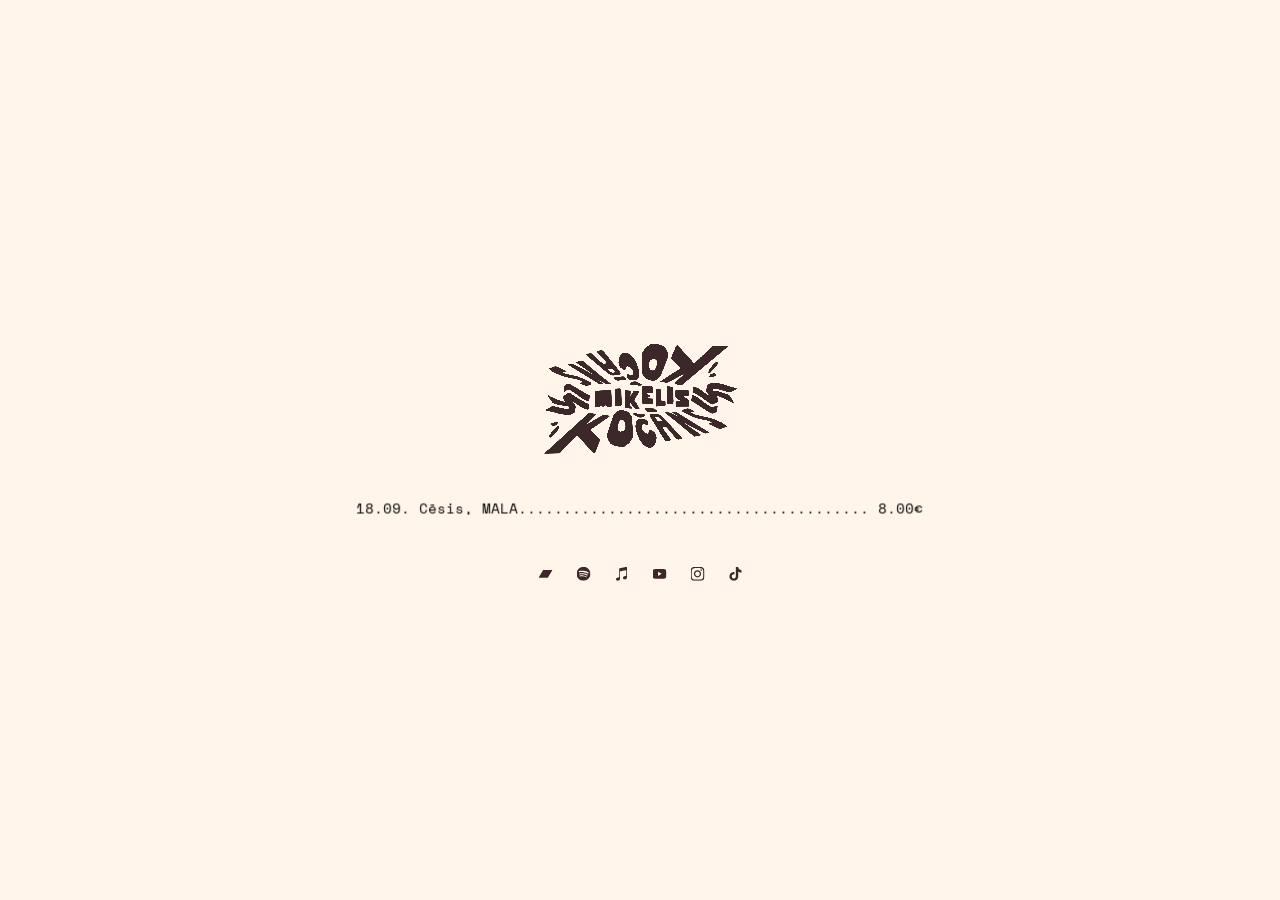
==== commit 625f62e9: "concert update" ====
--- a/index.html
+++ b/index.html
@@ -28,6 +28,7 @@
             <img id="list-logo" src="textures/wall-art-title.webp" alt="Kocans logo" draggable="false">
         </a>
         <!--<a class="list-line" data-alt="15.08. Liepa.... Veidenfests 2026">15.08. Liepa, Veidenfests 2026, Kalāči............... par velti</a>-->
+        <a class="list-line" data-alt="18.09. Cēsis................ MALA">18.09. Cēsis, MALA....................................... 8.00€</a>
         <div id="social-links">
             <a class="social-link" href="https://kocans.bandcamp.com/" aria-label="Bandcamp">
                 <img src="textures/bandcamp.svg" alt="Bandcamp" draggable="false">
--- a/style.css
+++ b/style.css
@@ -844,6 +844,10 @@
     transition: gap var(--ui-scale-transition), margin-top var(--ui-scale-transition);
 }
 
+#list > a[aria-label="Open portfolio"] + #social-links {
+    margin-top: 20px;
+}
+
 .social-link {
     display: inline-flex;
     align-items: center;
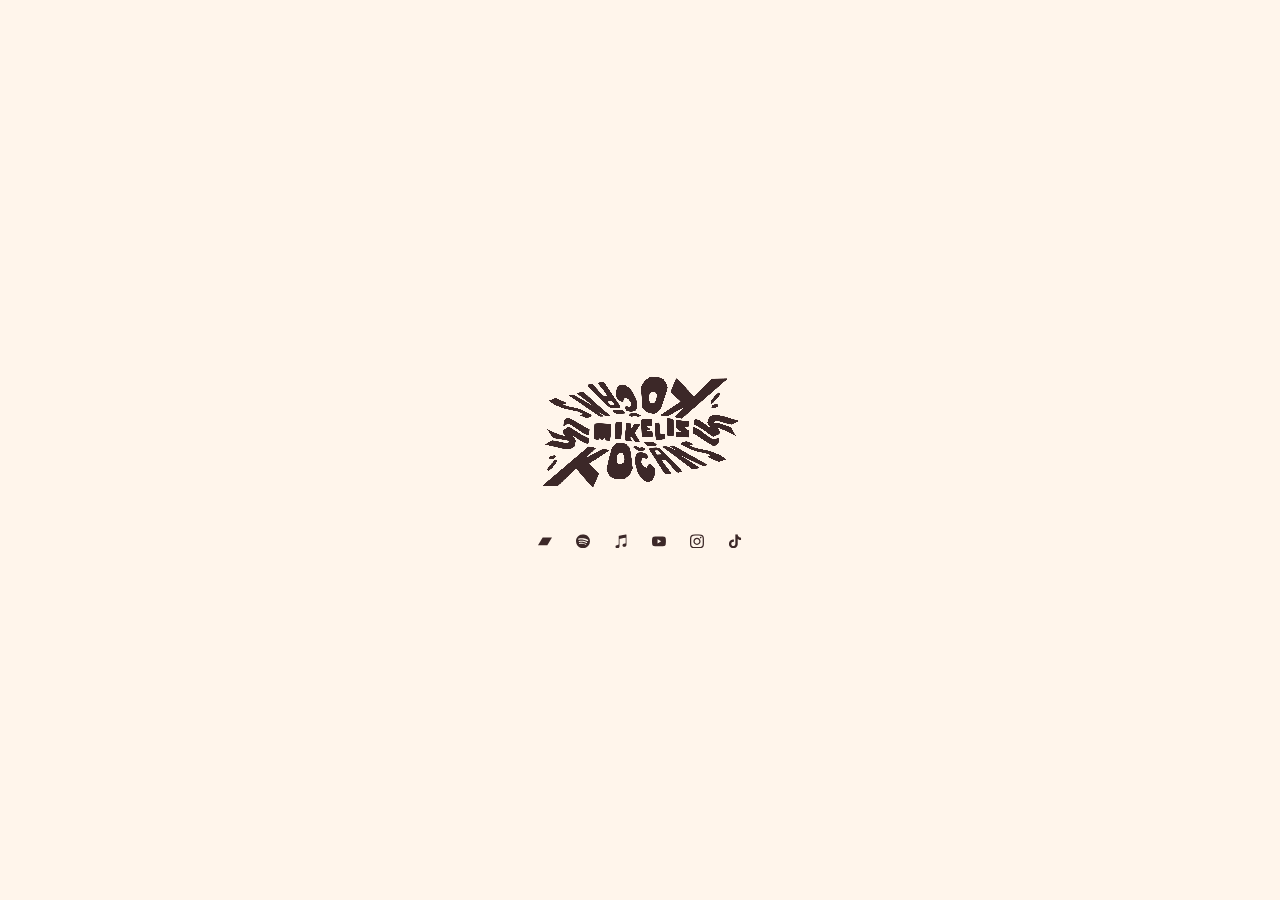
==== commit a485cab4: "concert update" ====
--- a/index.html
+++ b/index.html
@@ -28,7 +28,6 @@
             <img id="list-logo" src="textures/wall-art-title.webp" alt="Kocans logo" draggable="false">
         </a>
         <!--<a class="list-line" data-alt="15.08. Liepa.... Veidenfests 2026">15.08. Liepa, Veidenfests 2026, Kalāči............... par velti</a>-->
-        <a class="list-line" data-alt="18.09. Cēsis................ MALA">18.09. Cēsis, MALA....................................... 8.00€</a>
         <div id="social-links">
             <a class="social-link" href="https://kocans.bandcamp.com/" aria-label="Bandcamp">
                 <img src="textures/bandcamp.svg" alt="Bandcamp" draggable="false">
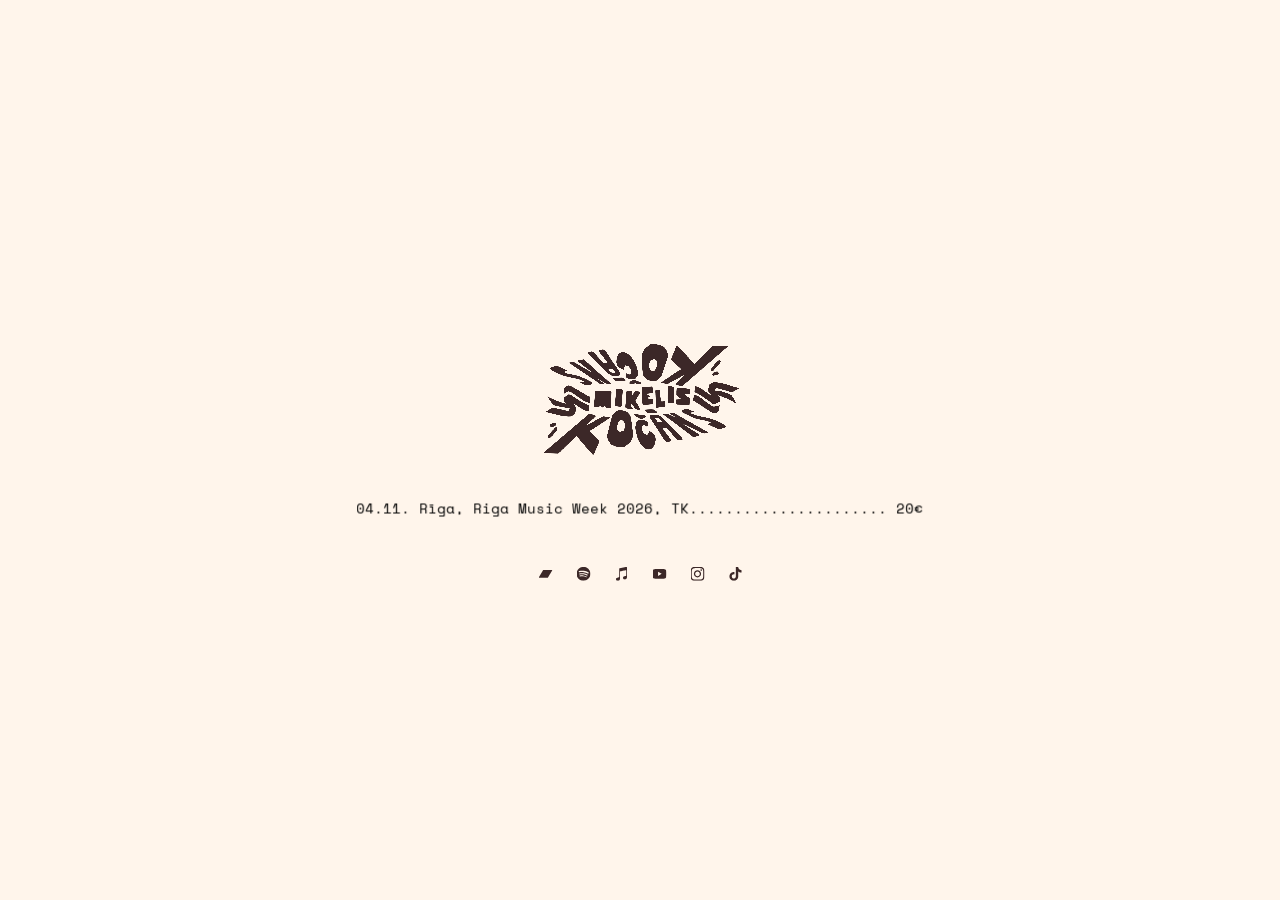
==== commit 017adb9a: "concert update" ====
--- a/index.html
+++ b/index.html
@@ -28,6 +28,7 @@
             <img id="list-logo" src="textures/wall-art-title.webp" alt="Kocans logo" draggable="false">
         </a>
         <!--<a class="list-line" data-alt="15.08. Liepa.... Veidenfests 2026">15.08. Liepa, Veidenfests 2026, Kalāči............... par velti</a>-->
+        <a class="list-line" href="https://www.bilesuserviss.lv/biletes/2XETI3WNU7/riga-music-week-city-music-festival-pass-festival-only-04-11-26" data-alt="04.11. Rīga............. RMW 2026">04.11. Rīga, Riga Music Week 2026, TK...................... 20€</a>
         <div id="social-links">
             <a class="social-link" href="https://kocans.bandcamp.com/" aria-label="Bandcamp">
                 <img src="textures/bandcamp.svg" alt="Bandcamp" draggable="false">
